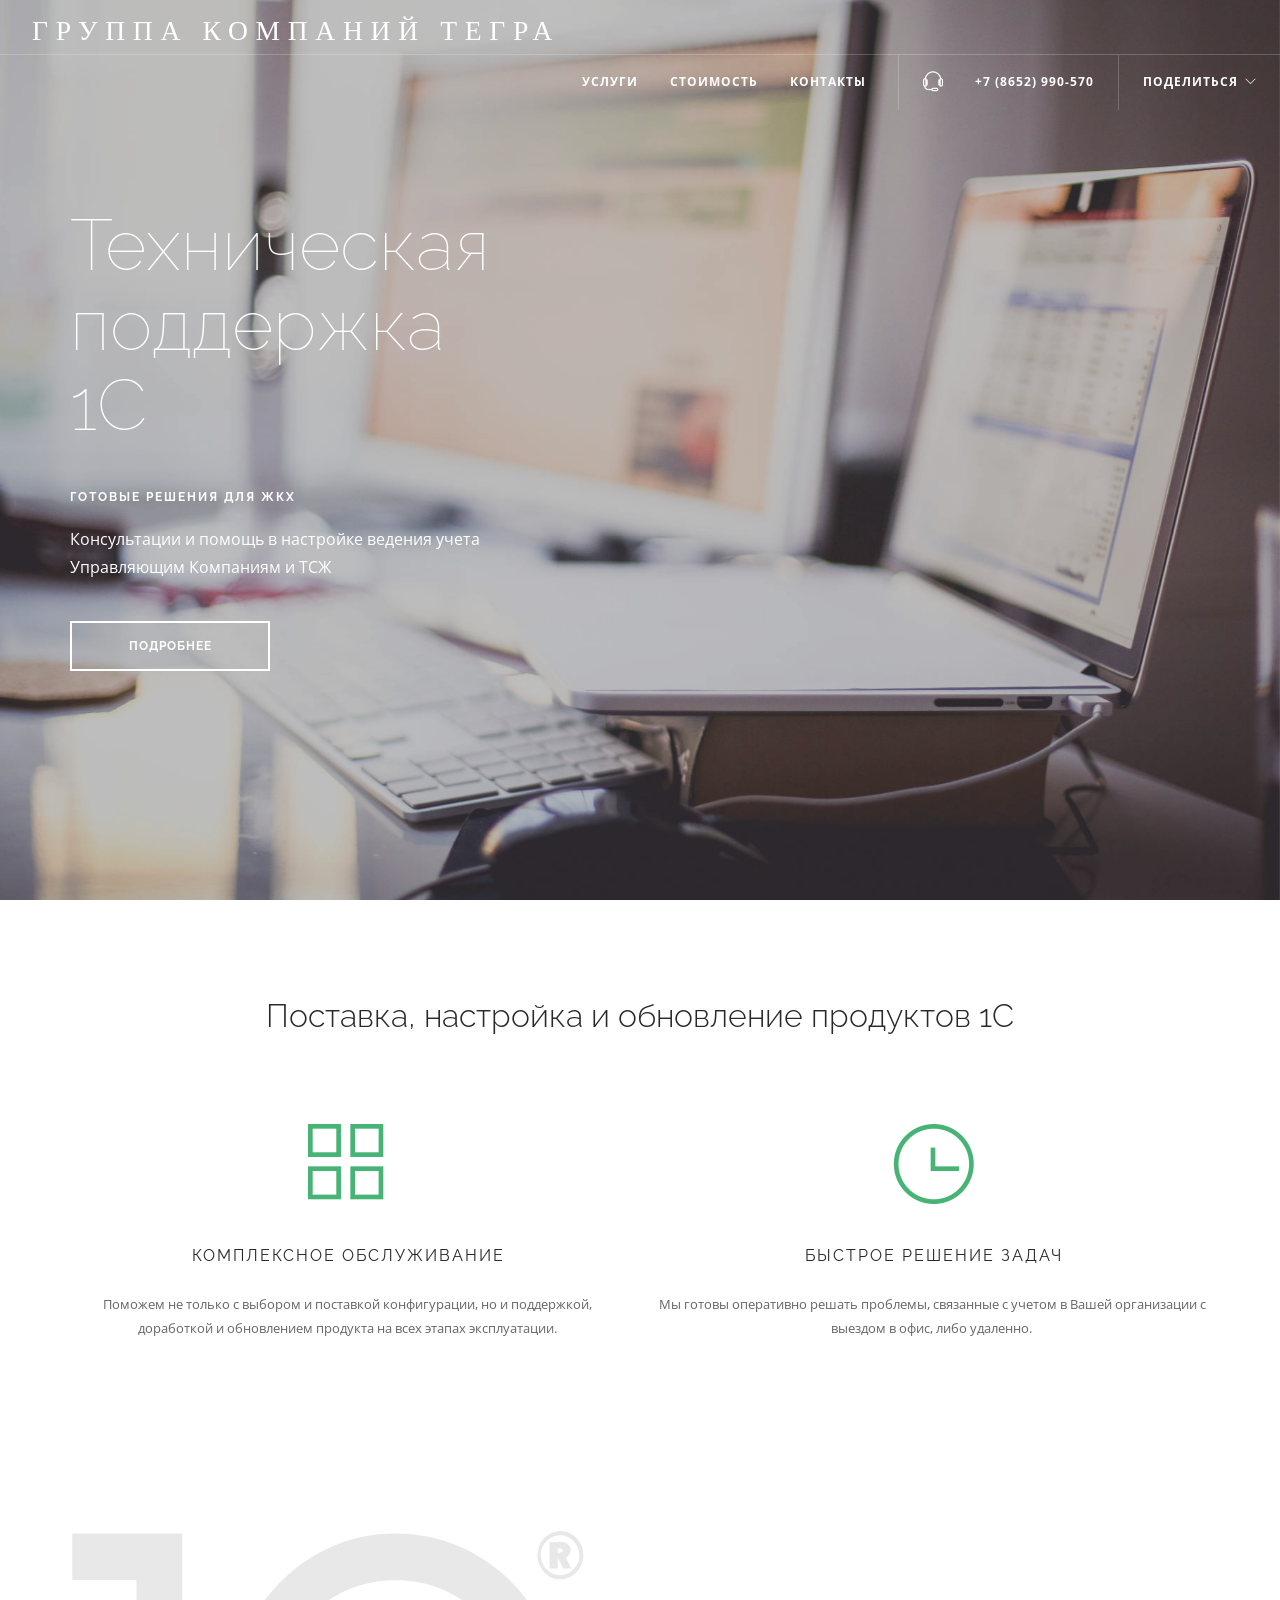
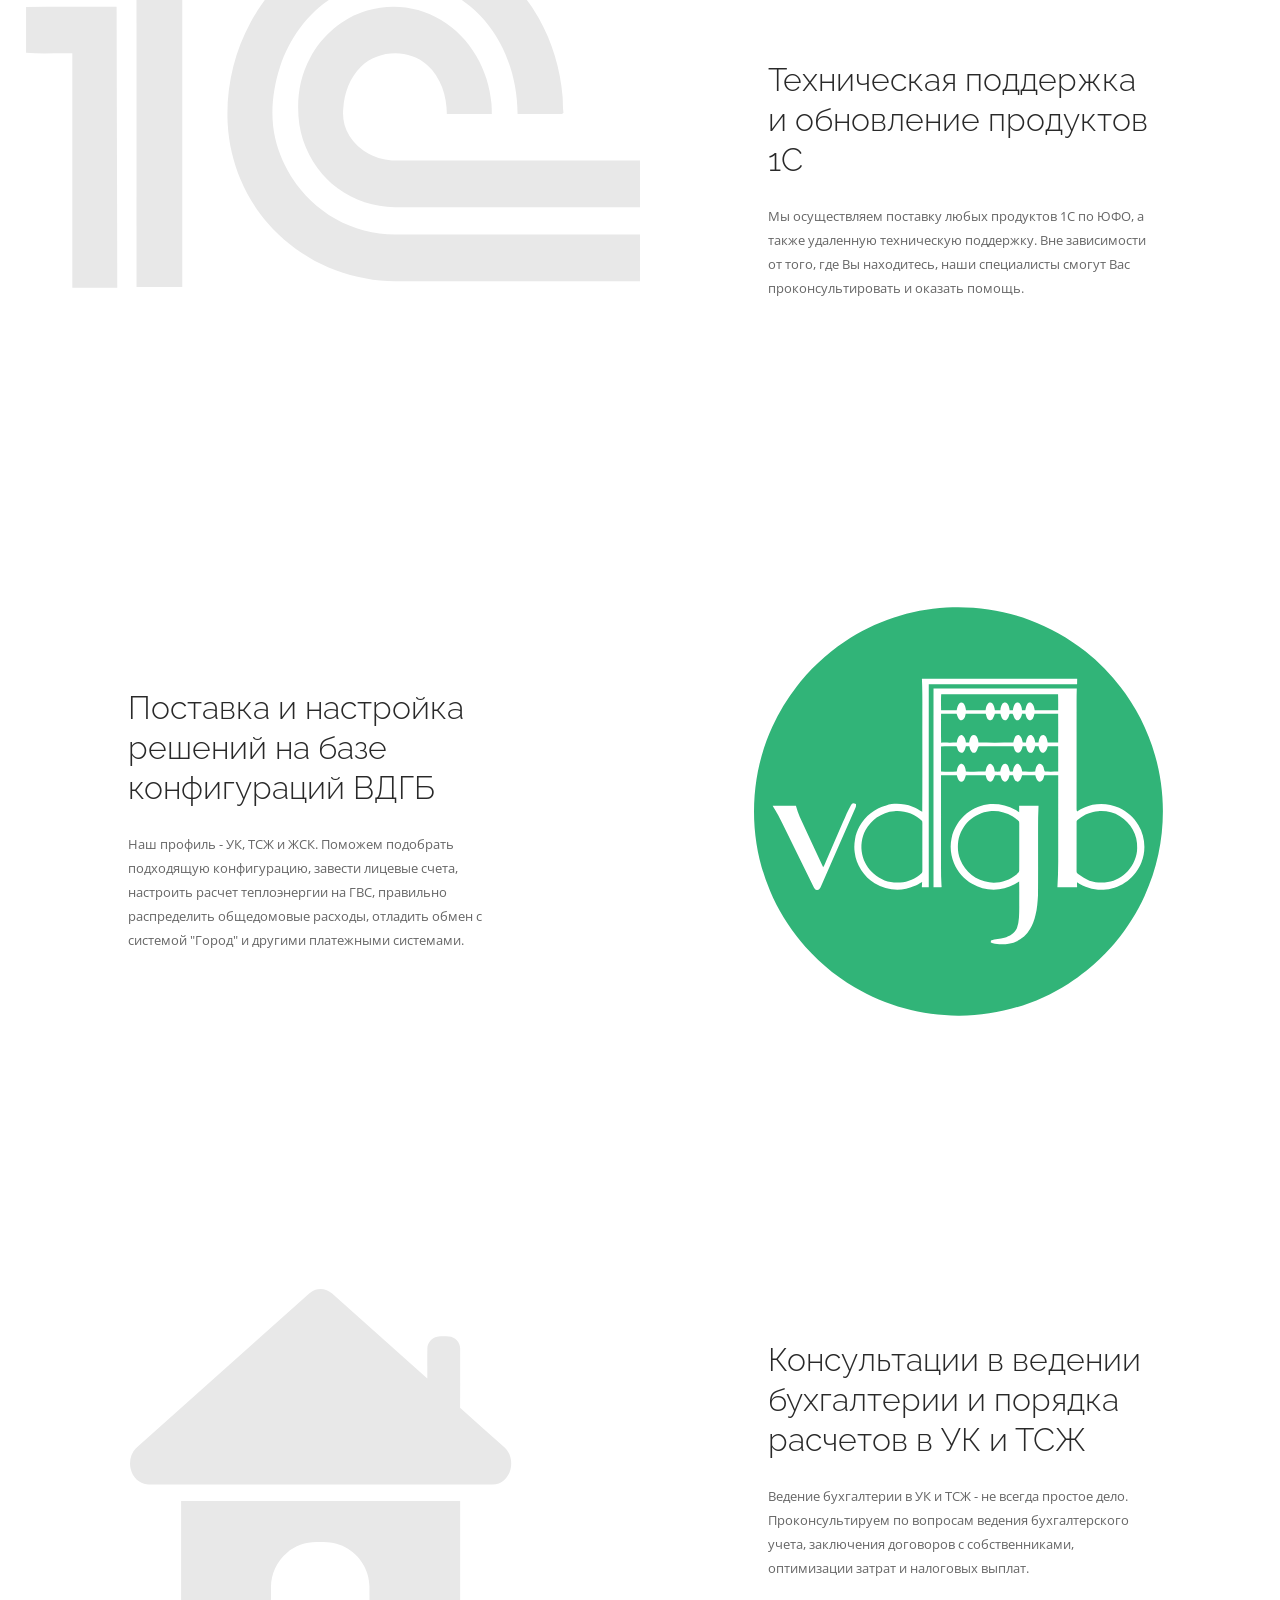
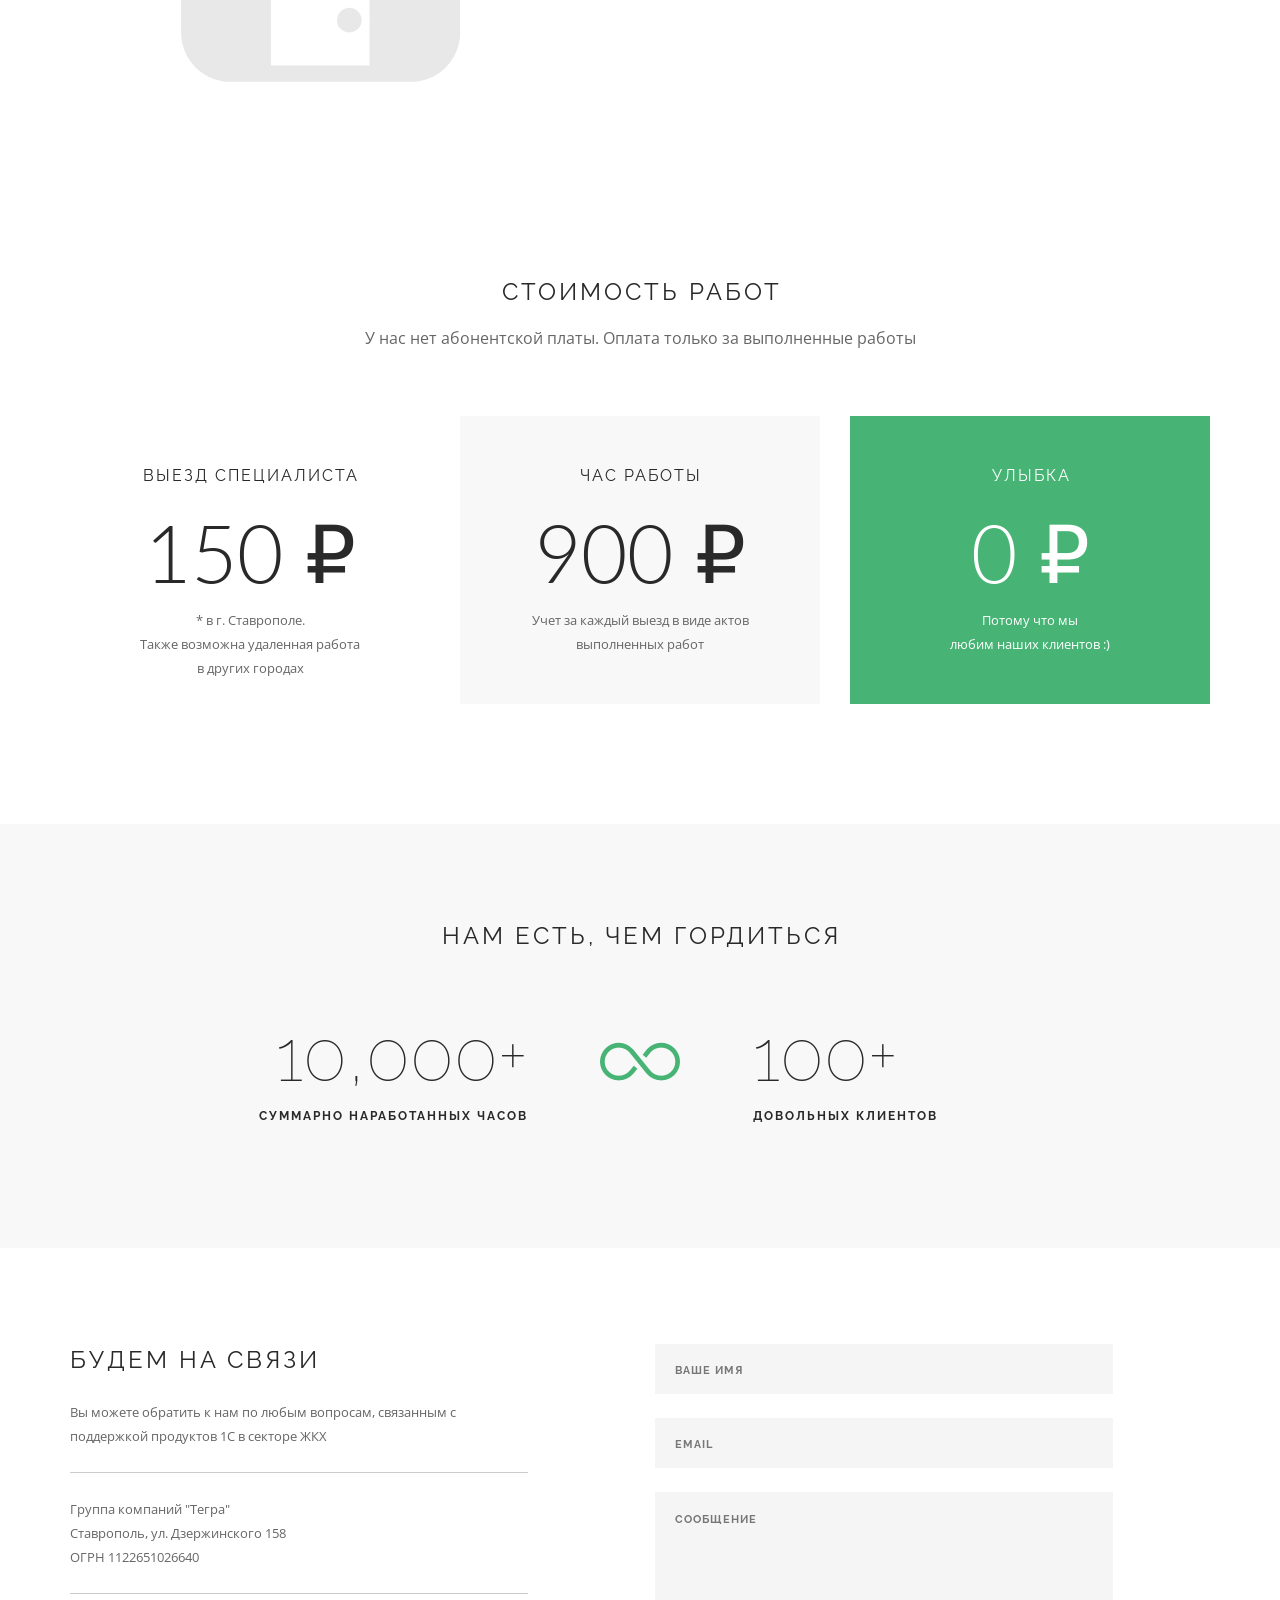
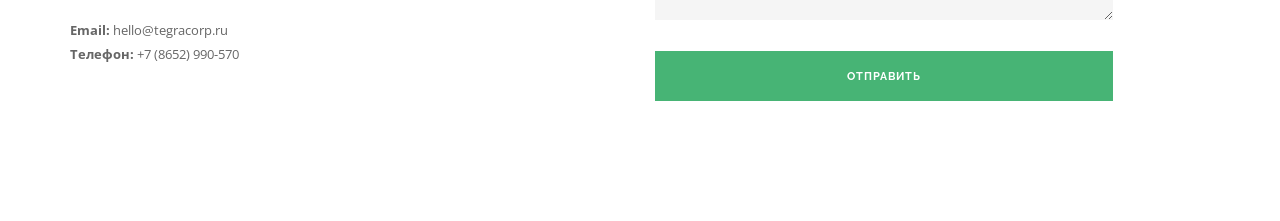
==== index.html @ a970d155 "Final version" ====
<!doctype html>
<html lang="ru">
<head>
        <meta charset="utf-8">
        <title>Техническая поддержка 1С в Управляющих Компаниях и ТСЖ | Группа компаний Тегра</title>
        <meta name="viewport" content="width=device-width, initial-scale=1.0">
        <link href="css/bootstrap.css" rel="stylesheet" type="text/css" media="all" />
        <link href="css/themify-icons.css" rel="stylesheet" type="text/css" media="all" />
        <link href="css/theme.css" rel="stylesheet" type="text/css" media="all" />
        <link href='http://fonts.googleapis.com/css?family=Lato:300,400%7CRaleway:100,400,300,500,600,700%7COpen+Sans:400,500,600' rel='stylesheet' type='text/css'>
    </head>
    <body>
	<div class="nav-container">
		<nav class="absolute transparent">
			<div class="nav-bar">
				<div class="module left">
					<a href="http://tegracorp.ru/">
						<img class="logo logo-light" alt="Тегра" src="img/logo-light.svg" />
						<img class="logo logo-dark" alt="Тегра" src="img/logo-dark.svg" />
					</a>
				</div>
				<div class="module widget-handle mobile-toggle right visible-sm visible-xs">
					<i class="ti-menu"></i>
				</div>
				<div class="module-group right">
					<div class="module left">
						<ul class="menu">
							<li>
								<a href="#service">Услуги</a>
							</li>
							<li>
								<a href="#price">Стоимость</a>
							</li>
							<li>
								<a href="#contact">Контакты</a>
							</li>
							</ul>
						</div>
					<!--end of menu module-->
					<div class="module widget-handle language left">
						<ul class="menu">
							<li>
								<i class="ti-headphone-alt"></i>
							</li>
							<li>
								<a href="#">+7 (8652) 990-570</a>
							</li>
						</ul>
					</div>
					<div class="module widget-handle language left">
						<ul class="menu">
							<li class="has-dropdown">
								<a href="#">Поделиться</a>
								<ul>
									<li>
										<a href="#">Facebook</a>
									</li>
									<li>
										<a href="#">Twitter</a>
									</li>
									<li>
										<a href="http://vk.com/tegracorp">VK</a>
									</li>
								</ul>
							</li>
						</ul>
					</div>
				</div>
				<!--end of module group-->
			</div>
		</nav>
	</div>
	<div class="main-container">
		<section class="projects cover fullscreen image-slider slider-all-controls controls-inside parallax hidden-xs">
		<ul class="slides">
			<li class="overlay image-bg flex-active-slide">
				<div class="background-image-holder fadeIn">
					<img alt="image" class="background-image" src="img/2.jpg">
				</div>
				<div class="container v-align-transform">
					<div class="row">
						<div class="col-sm-8 col-md-5">
							<h1 class="mb40 mb-xs-16 large">Техническая поддержка 1С</h1>
							<h6 class="uppercase mb16">Готовые решения для ЖКХ</h6>
							<p class="lead mb40">Консультации и помощь в настройке ведения учета Управляющим Компаниям и ТСЖ</p>
							<a class="btn btn-lg" href="#service">ПОДРОБНЕЕ</a>
						</div>
					</div>

				</div>

			</li>
		</ul>
	<ol class="flex-control-nav flex-control-paging"></ol>
			<ul class="flex-direction-nav">
				<li>
					<a class="flex-prev flex-disabled" href="#" tabindex="-1">Назад</a>
				</li>
				<li>
					<a class="flex-next flex-disabled" href="#" tabindex="-1">Вперед</a>
				</li>
			</ul>
		</section>
		<section class="toggle-bg-mrv">
		<div class="container">
			<a name="service"></a>
			<div class="row mb64 mb-xs-24">
				<div class="col-sm-12 col-md-10 col-md-offset-1 text-center">
					<h3>Поставка, настройка и обновление продуктов 1С</h3>
				</div>
			</div>

			<div class="row">
				<div class="text-center col-sm-6">
					<div class="feature">
						<div class="text-center">
							<i class="ti-layout-grid2 icon-lg mb40 mb-xs-24 inline-block color-primary"></i>
							<h5 class="uppercase">КОМПЛЕКСНОЕ ОБСЛУЖИВАНИЕ</h5>
						</div>
						<p>Поможем не только с выбором и поставкой конфигурации, но и поддержкой, доработкой и обновлением продукта на всех этапах эксплуатации.</p>
					</div>
				</div>
				<div class="text-center col-sm-6">
					<div class="feature">
						<div class="text-center">
							<i class="mb40 mb-xs-24 inline-block color-primary ti-time icon-lg"></i>
							<h5 class="uppercase">БЫСТРОЕ РЕШЕНИЕ ЗАДАЧ</h5>
						</div>
						<p>Мы готовы оперативно решать проблемы, связанные с учетом в Вашей организации с выездом в офис, либо удаленно.&nbsp;</p>
					</div>

				</div>
			</div>
		</div>
	</section>
		<section class="image-square left toggle-bg-mrv">
		<div class="col-md-6 image">
			<div class="background-image-holder fadeIn">
				<img alt="image" class="background-image" src="img/1c.svg">
			</div>
		</div>
		<div class="col-md-offset-1 content col-md-6">
			<h3>Техническая поддержка и обновление продуктов 1С</h3>
			<p class="mb0">
				Мы осуществляем поставку любых продуктов 1С по ЮФО, а также удаленную техническую поддержку. Вне зависимости от того, где Вы находитесь, наши специалисты смогут Вас проконсультировать и оказать помощь.</p>
		</div>
	</section>
		<section class="image-square right toggle-bg-mrv">
		<div class="col-md-6 image">
			<div class="background-image-holder fadeIn">
				<img alt="image" class="background-image" src="img/vdgb.svg">
			</div>
		</div>
		<div class="content col-md-6">
			<h3>Поставка и настройка решений на базе конфигураций ВДГБ</h3>
			<p class="mb0">
				Наш профиль - УК, ТСЖ и ЖСК. Поможем подобрать подходящую конфигурацию, завести лицевые счета, настроить расчет теплоэнергии на ГВС, правильно распределить общедомовые расходы, отладить обмен с системой "Город" и другими платежными системами.</p>
		</div>
	</section>
		<section class="image-square left toggle-bg-mrv">
		<div class="col-md-6 image">
			<div class="background-image-holder fadeIn">
				<img alt="image" class="background-image" src="img/uk.svg">
			</div>
		</div>
		<div class="col-md-offset-1 content col-md-6">
			<h3>Консультации в ведении бухгалтерии и порядка расчетов в УК и ТСЖ &nbsp;</h3>
			<p class="mb0">Ведение бухгалтерии в УК и ТСЖ - не всегда простое дело. Проконсультируем по вопросам ведения бухгалтерского учета, заключения договоров с собственниками, оптимизации затрат и налоговых выплат.</p>
		</div>
	</section>
		<section class="toggle-bg-mrv"><a name="price"></a>
		<div class="container">
			<div class="row">
				<div class="col-sm-12 text-center">
					<h4 class="uppercase mb16">СТОИМОСТЬ РАБОТ</h4>
					<p class="lead mb64">У нас нет абонентской платы. Оплата только за выполненные работы</p>
				</div>
			</div>
			<div class="row">
				<div class="col-sm-6 col-md-4">
					<div class="pricing-table pt-1 text-center">
						<h5 class="uppercase">ВЫЕЗД СПЕЦИАЛИСТА</h5>
						<span class="price">150 ₽</span>
						<p>* в г. Ставрополе.<br>Также возможна удаленная работа<br>в других городах</p>
					</div>
				</div>
				<div class="col-sm-6 col-md-4">
					<div class="pricing-table pt-1 text-center boxed">
						<h5 class="uppercase">ЧАС РАБОТЫ</h5>
						<span class="price">900 ₽</span>
						<p>Учет за каждый выезд в виде актов<br> выполненных работ</p>
					</div>
				</div>
				<div class="col-sm-6 col-md-4">
					<div class="pricing-table pt-1 text-center emphasis">
						<h5 class="uppercase">УЛЫБКА</h5>
						<span class="price">0 ₽<br></span>
						<p>
							Потому что мы<br> любим наших клиентов :)</p>
					</div>
				</div>
			</div>
		</div>
	</section>
		<section class="bg-secondary toggle-bg-mrv">
		<div class="container">
			<div class="row mb40 mb-xs-0">
				<div class="col-sm-12 text-center">
					<h4 class="uppercase">НАМ ЕСТЬ, ЧЕМ ГОРДИТЬСЯ</h4>
				</div>
			</div>

			<div class="row">
				<div class="col-sm-6 col-md-5 text-right text-center-xs">
					<h1 class="large mb8">10,000+</h1>
					<h6 class="uppercase">СУММАРНО НАРАБОТАННЫХ ЧАСОВ</h6>
				</div>
				<div class="col-md-2 text-center hidden-sm hidden-xs">
					<i class="ti-infinite icon icon-lg color-primary mt8 mt-xs-0"></i>
				</div>
				<div class="col-sm-6 text-center-xs col-md-4">
					<h1 class="large mb8">100+</h1>
					<h6 class="uppercase">ДОВОЛЬНЫХ КЛИЕНТОВ</h6>
				</div>
			</div>
		</div>
		</section>
<!--		<section>
                <div class="container">
                    <div class="row">
                        <div class="col-sm-12 text-center">
                            <h4 class="uppercase mb16">Scrolling Carousel</h4>
                            <p class="lead mb64">
                                Initialize a carousel using the '.logo-carousel' class.
                            </p>
                        </div>
                    </div>
                    <div class="row">
                        <div class="logo-carousel">
                            <ul class="slides">
                                <li>
                                    <a href="#">
                                        <img alt="Logo" src="img/l1.png" />
                                    </a>
                                </li>
                                <li>
                                    <a href="#">
                                        <img alt="Logo" src="img/l2.png" />
                                    </a>
                                </li>
                                <li>
                                    <a href="#">
                                        <img alt="Logo" src="img/l3.png" />
                                    </a>
                                </li>
                                <li>
                                    <a href="#">
                                        <img alt="Logo" src="img/l4.png" />
                                    </a>
                                </li>
                                <li>
                                    <a href="#">
                                        <img alt="Logo" src="img/l1.png" />
                                    </a>
                                </li>
                                <li>
                                    <a href="#">
                                        <img alt="Logo" src="img/l2.png" />
                                    </a>
                                </li>
                                <li>
                                    <a href="#">
                                        <img alt="Logo" src="img/l3.png" />
                                    </a>
                                </li>
                                <li>
                                    <a href="#">
                                        <img alt="Logo" src="img/l4.png" />
                                    </a>
                                </li>
                            </ul>
                        </div>
                    </div>
                </div>
            </section>-->
		<section>
			<a name="contact"></a>
		<div class="container">
			<div class="row">
				<div class="col-sm-6 col-md-5">
					<h4 class="uppercase">БУДЕМ НА СВЯЗИ</h4>
					<p>
						Вы можете обратить к нам по любым вопросам, связанным с поддержкой продуктов 1С в секторе ЖКХ<br></p>
					<hr>
					<p>
						Группа компаний "Тегра" &nbsp; &nbsp; &nbsp;&nbsp;<br>Ставрополь, ул. Дзержинского 158 &nbsp; &nbsp; &nbsp;&nbsp;<br>ОГРН 1122651026640</p>
					<hr>
					<p>
						<strong>Email:</strong> hello@tegracorp.ru&nbsp;<br><strong>Телефон:</strong> +7 (8652) 990-570&nbsp;<br>
					</p>
				</div>
				<div class="col-sm-6 col-md-5 col-md-offset-1">
					<form method="post" id="feedback-form" data-success="Thanks for your submission, we will be in touch shortly." data-error="Please fill all fields correctly.">
						<input type="text" name="nameFF" placeholder="Ваше имя">
						<input type="text" name="contactFF" placeholder="Email">
						<textarea name="messageFF" rows="4" placeholder="Сообщение" ></textarea>
						<input type="submit" value="Отправить">
					</form>
				</div>
			</div>
			</div>
	</section>
		</div>
	<a href="#0" class="cd-top">Top</a>
     <script src="js/jquery.min.js"></script>
	<script src="js/bootstrap.min.js"></script>
	<script src="js/smooth-scroll.min.js"></script>
	<script src="js/parallax.js"></script>
	<script src="js/scripts.js"></script>
	<!-- Yandex.Metrika counter -->
	<script type="text/javascript">
		(function (d, w, c) {
			(w[c] = w[c] || []).push(function() {
				try {
					w.yaCounter35379065 = new Ya.Metrika({
						id:35379065,
						clickmap:true,
						trackLinks:true,
						accurateTrackBounce:true
					});
				} catch(e) { }
			});

			var n = d.getElementsByTagName("script")[0],
					s = d.createElement("script"),
					f = function () { n.parentNode.insertBefore(s, n); };
			s.type = "text/javascript";
			s.async = true;
			s.src = "https://mc.yandex.ru/metrika/watch.js";

			if (w.opera == "[object Opera]") {
				d.addEventListener("DOMContentLoaded", f, false);
			} else { f(); }
		})(document, window, "yandex_metrika_callbacks");
	</script>
	<noscript><div><img src="https://mc.yandex.ru/watch/35379065" style="position:absolute; left:-9999px;" alt="" /></div></noscript>
	<!-- /Yandex.Metrika counter -->
	<script type="text/javascript">
		(function(i,s,o,g,r,a,m){i['GoogleAnalyticsObject']=r;i[r]=i[r]||function(){
					(i[r].q=i[r].q||[]).push(arguments)},i[r].l=1*new Date();a=s.createElement(o),
				m=s.getElementsByTagName(o)[0];a.async=1;a.src=g;m.parentNode.insertBefore(a,m)
		})(window,document,'script','//www.google-analytics.com/analytics.js','ga');

		ga('create', 'UA-20227909-5', 'auto');
		ga('send', 'pageview');

	</script>
	</body>
</html>
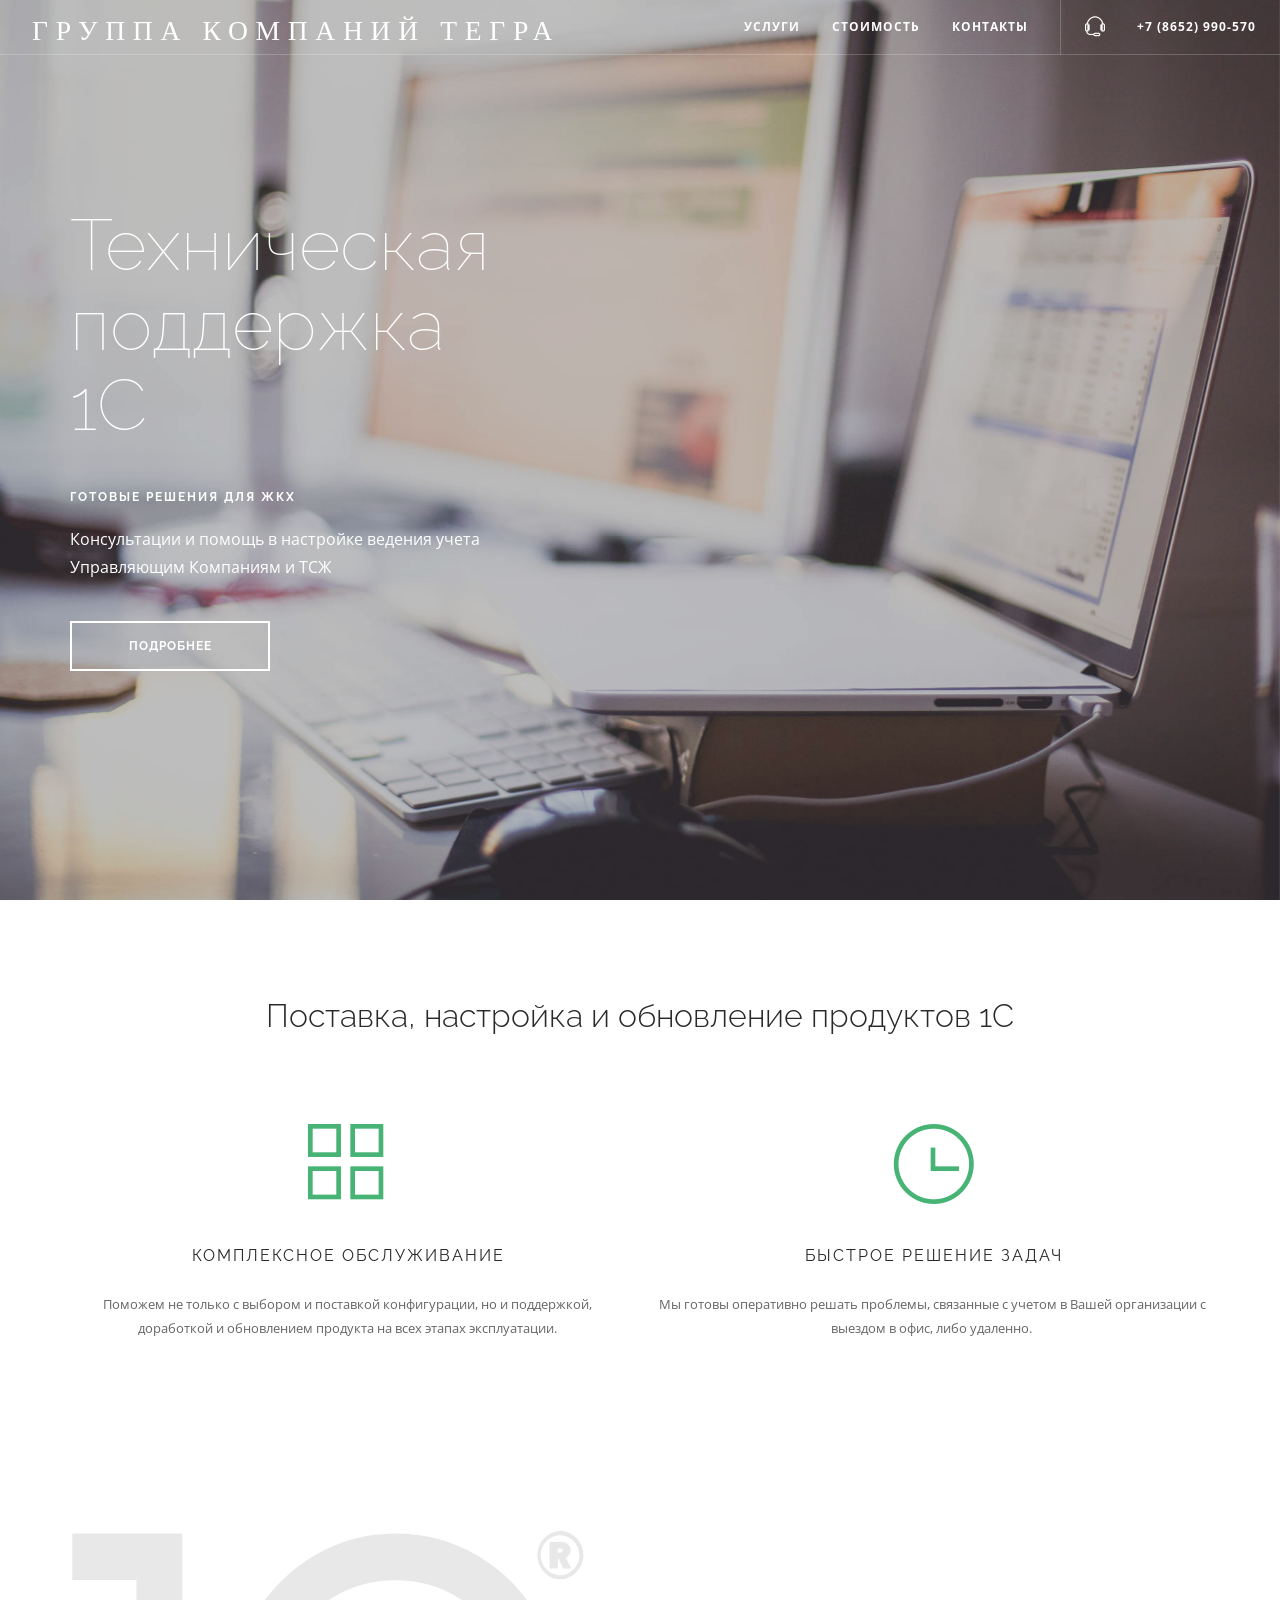
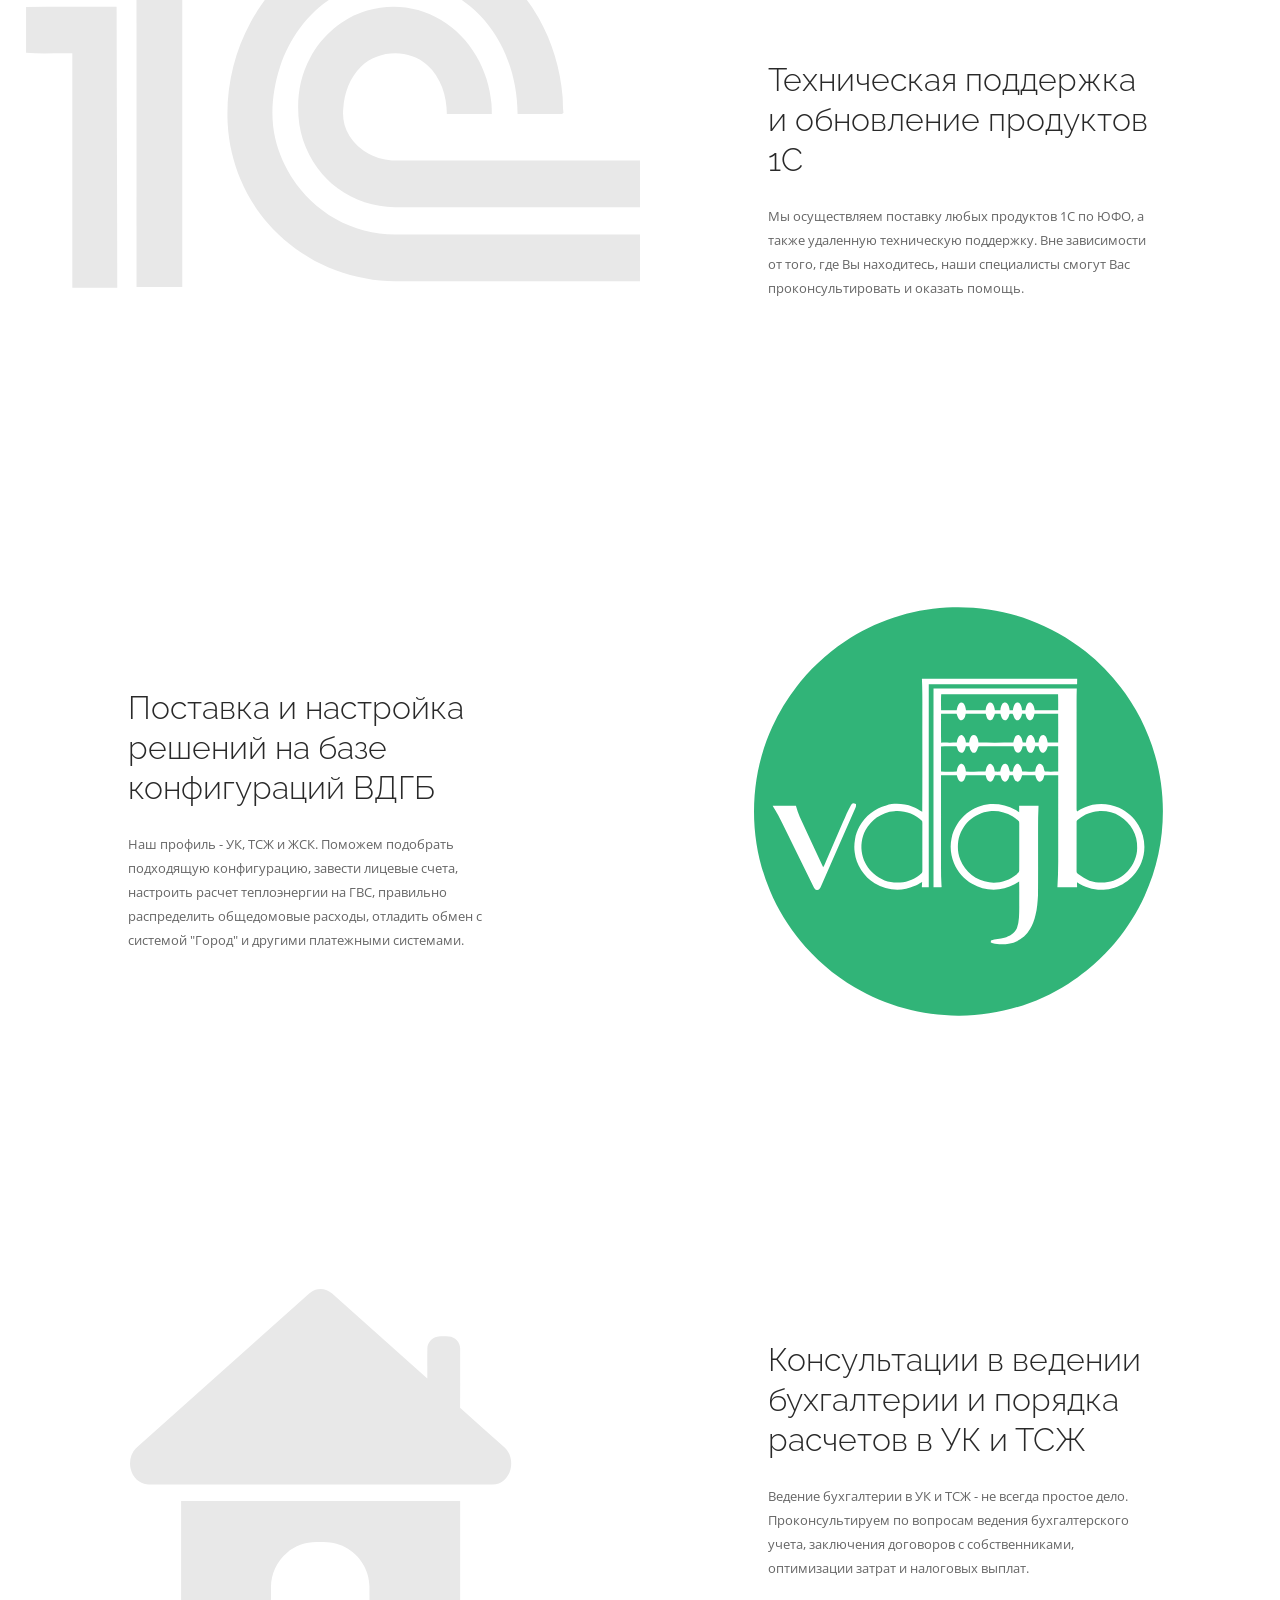
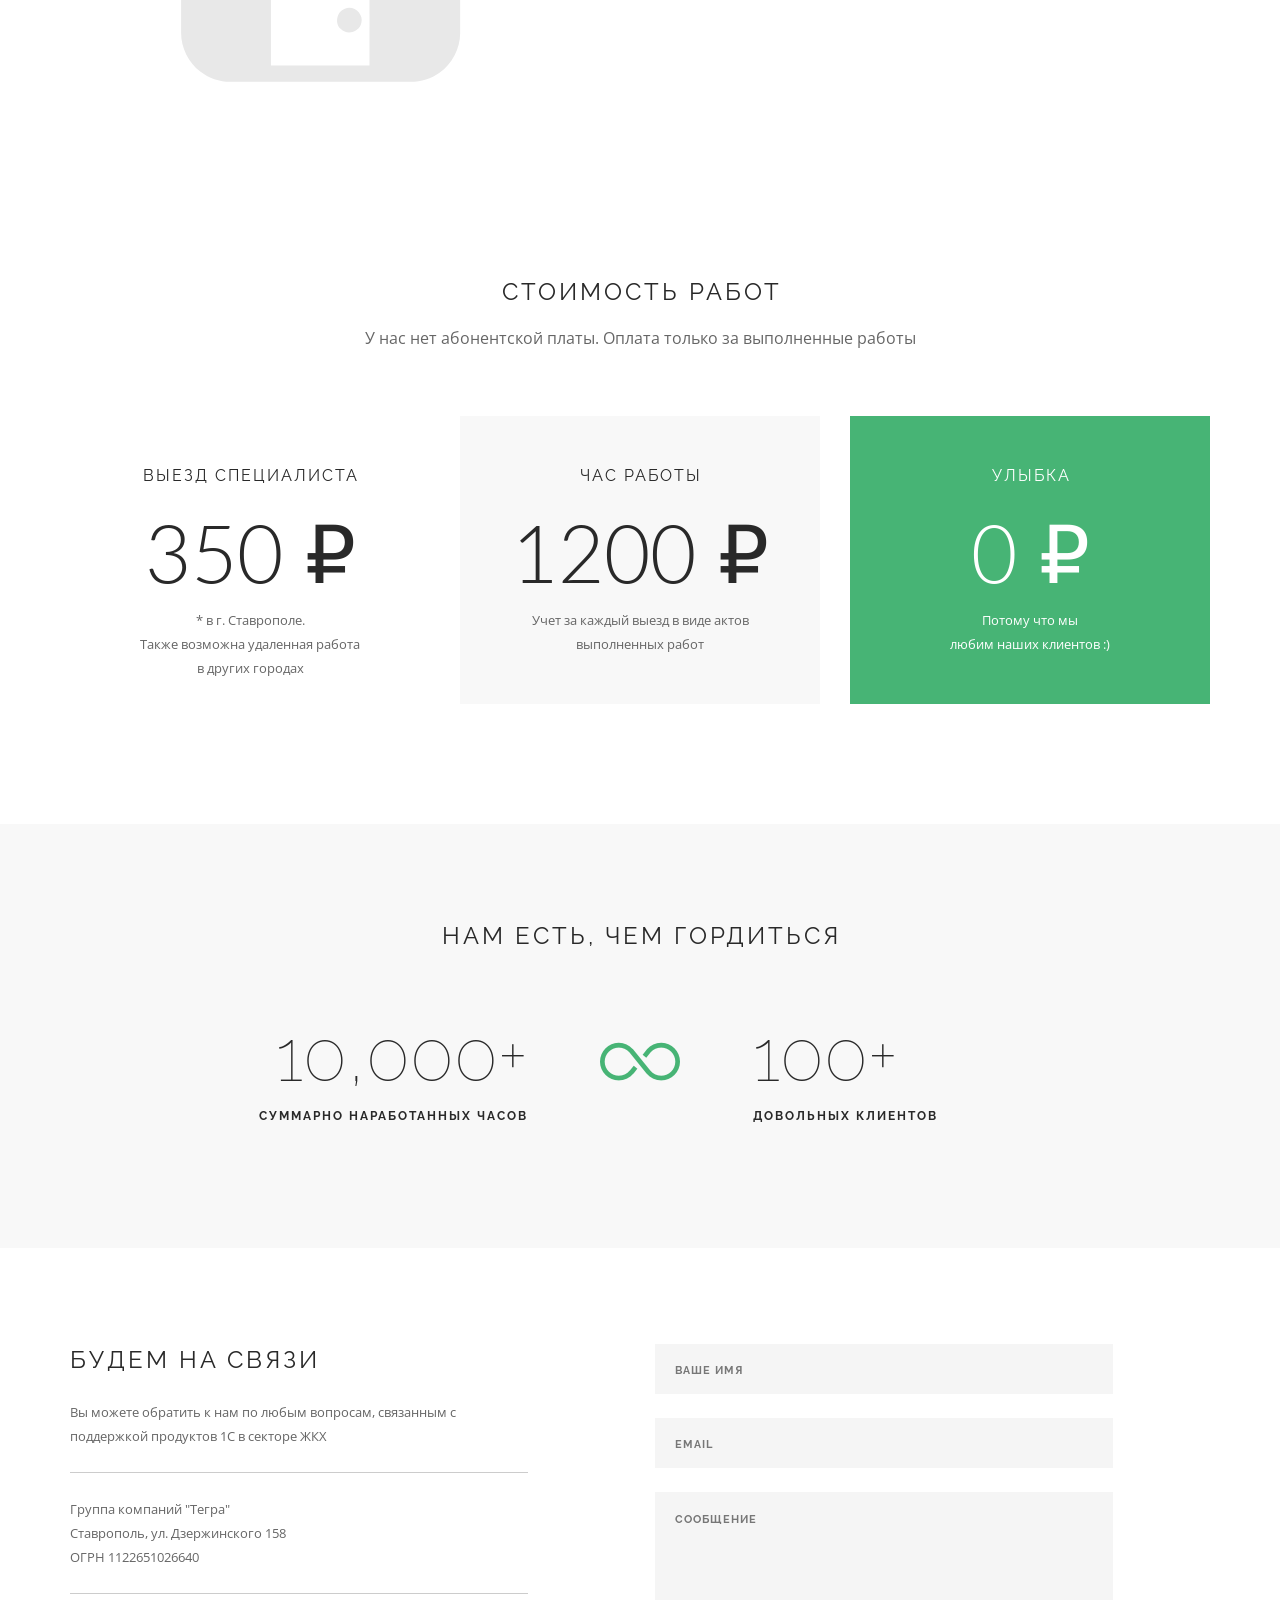
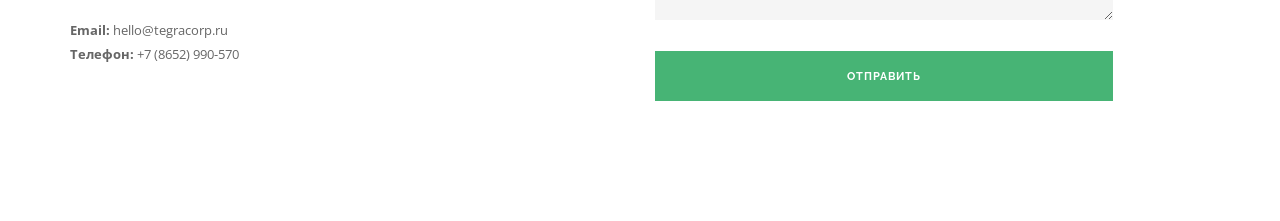
==== commit fddc73cc: "Fix prices and menu" ====
--- a/index.html
+++ b/index.html
@@ -43,20 +43,20 @@
 								<i class="ti-headphone-alt"></i>
 							</li>
 							<li>
-								<a href="#">+7 (8652) 990-570</a>
+								<a href="tel:+78652990570">+7 (8652) 990-570</a>
 							</li>
 						</ul>
 					</div>
-					<div class="module widget-handle language left">
+					<!-- <div class="module widget-handle language left">
 						<ul class="menu">
 							<li class="has-dropdown">
 								<a href="#">Поделиться</a>
 								<ul>
 									<li>
-										<a href="#">Facebook</a>
+										<a href="http://fb.com/tegracorp">Facebook</a>
 									</li>
 									<li>
-										<a href="#">Twitter</a>
+										<a href="http://twitter.com/tegracorp">Twitter</a>
 									</li>
 									<li>
 										<a href="http://vk.com/tegracorp">VK</a>
@@ -64,7 +64,7 @@
 								</ul>
 							</li>
 						</ul>
-					</div>
+					</div> -->
 				</div>
 				<!--end of module group-->
 			</div>
@@ -180,14 +180,14 @@
 				<div class="col-sm-6 col-md-4">
 					<div class="pricing-table pt-1 text-center">
 						<h5 class="uppercase">ВЫЕЗД СПЕЦИАЛИСТА</h5>
-						<span class="price">150 ₽</span>
+						<span class="price">350 ₽</span>
 						<p>* в г. Ставрополе.<br>Также возможна удаленная работа<br>в других городах</p>
 					</div>
 				</div>
 				<div class="col-sm-6 col-md-4">
 					<div class="pricing-table pt-1 text-center boxed">
 						<h5 class="uppercase">ЧАС РАБОТЫ</h5>
-						<span class="price">900 ₽</span>
+						<span class="price">1200 ₽</span>
 						<p>Учет за каждый выезд в виде актов<br> выполненных работ</p>
 					</div>
 				</div>
@@ -356,4 +356,4 @@
 
 	</script>
 	</body>
-</html>+</html>
